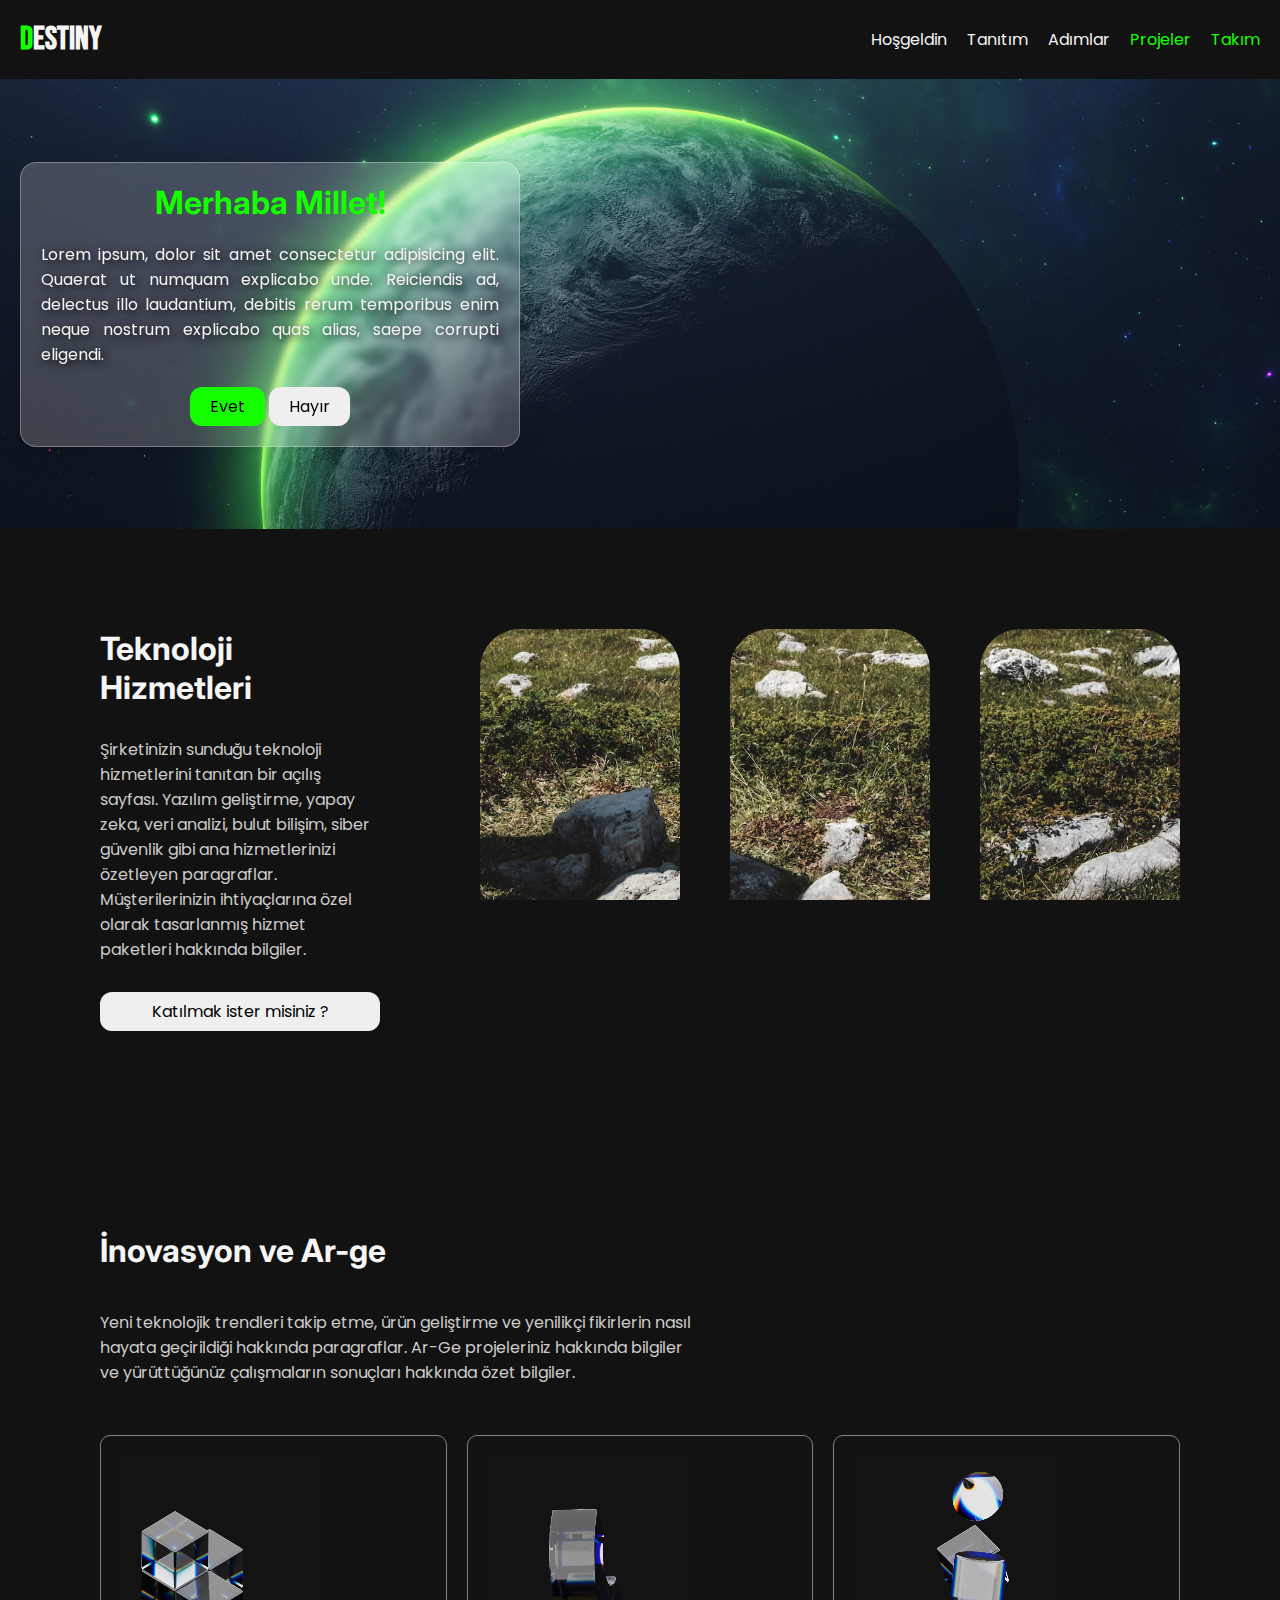
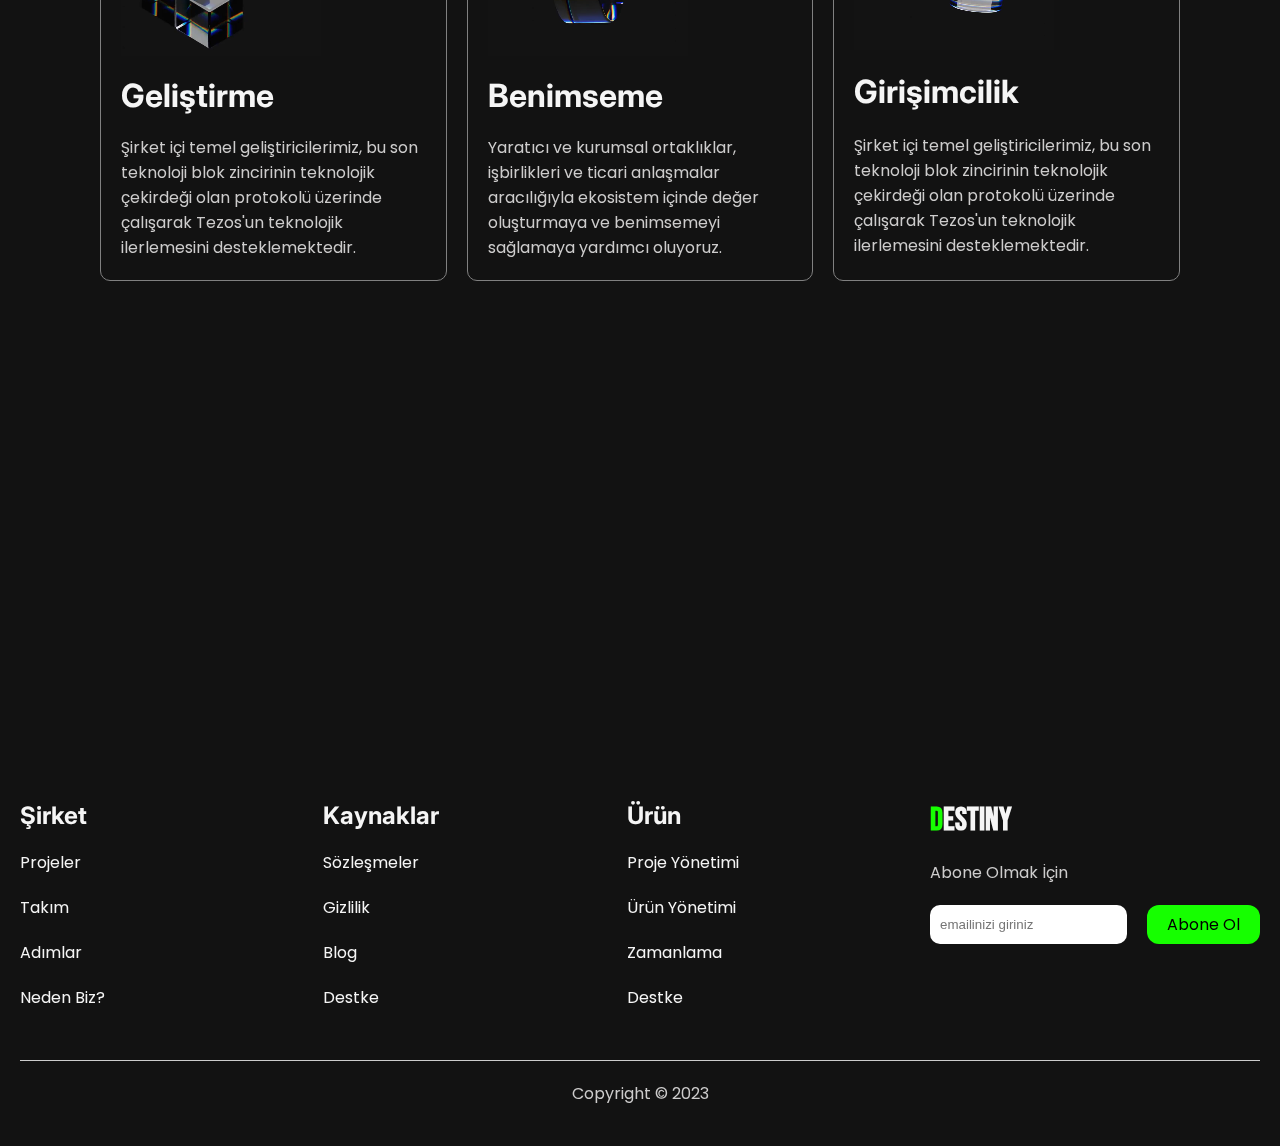
==== index.html @ f63c807e "sayfalar ve ana sayfa eklendi header ve footer alanı geliştirildi" ====
<!DOCTYPE html>
<html lang="en">
<head>
    <meta charset="UTF-8">
    <meta name="viewport" content="width=device-width, initial-scale=1.0">
    <title>Destiny</title>
    <link rel="stylesheet" href="style.css">
</head>
<body>
    <!-- HEADER -->
    <header>
        <h1 class="destiny"><a href="#"><span>D</span>estiny</a></h1>
        <nav>
            <a href="#">Hoşgeldin</a>
            <a href="#">Tanıtım</a>
            <a href="#">Adımlar</a>
            <a href="#" class="special-link">Projeler</a>
            <a href="#" class="special-link">Takım</a>
        </nav>
        <button class="nav-btn">|||</button>
    </header>

    <!-- KARŞILAMA KISMI -->
    <div id="hero">
        <div id="hero-inner">
            <h1>Merhaba Millet!</h1>
            <p>
                Lorem ipsum, dolor sit amet consectetur
                adipisicing elit. Quaerat ut numquam explicabo
                unde. Reiciendis ad, delectus illo laudantium,
                debitis rerum temporibus enim neque nostrum
                explicabo quas alias, saepe corrupti eligendi.
            </p>
            <div class="buttons">
                <button>Evet</button>
                <button>Hayır</button>
            </div>
        </div>
    </div>

    <!-- ANA İÇERİK -->
    <main>
        <section id="window-section">
            <div class="window-section-info">
                <h1>Teknoloji Hizmetleri</h1>
                <p>
                    Şirketinizin sunduğu teknoloji hizmetlerini
                    tanıtan bir açılış sayfası. Yazılım geliştirme,
                    yapay zeka, veri analizi, bulut bilişim, siber
                    güvenlik gibi ana hizmetlerinizi özetleyen
                    paragraflar. Müşterilerinizin ihtiyaçlarına özel
                    olarak tasarlanmış hizmet paketleri hakkında
                    bilgiler.
                </p>
                <button>Katılmak ister misiniz ?</button>
            </div>
            <div class="windows">
                <div class="window"></div>
                <div class="window"></div>
                <div class="window"></div>
            </div>
        </section>
        <!-- KARTLAR ALANI -->
        <section id="cards-section">
            <div class="card-section-info">
                <h1>İnovasyon ve Ar-ge</h1>
                <p>
                    Yeni teknolojik trendleri takip etme, ürün
                    geliştirme ve yenilikçi fikirlerin nasıl hayata
                    geçirildiği hakkında paragraflar. Ar-Ge
                    projeleriniz hakkında bilgiler ve yürüttüğünüz
                    çalışmaların sonuçları hakkında özet bilgiler.
                </p>
            </div>
            <div class="cards">
                <div class="card">
                    <video>
                        <source src="images/first.mp4">
                    </video>
                    <h1>Geliştirme</h1>
                    <p>
                        Şirket içi temel geliştiricilerimiz, bu son
                        teknoloji blok zincirinin teknolojik çekirdeği
                        olan protokolü üzerinde çalışarak Tezos'un
                        teknolojik ilerlemesini desteklemektedir.
                    </p>
                </div>
                <div class="card">
                    <video>
                        <source src="images/second.mp4">
                    </video>
                    <h1>Benimseme</h1>
                    <p>
                        Yaratıcı ve kurumsal ortaklıklar, işbirlikleri
                        ve ticari anlaşmalar aracılığıyla ekosistem
                        içinde değer oluşturmaya ve benimsemeyi
                        sağlamaya yardımcı oluyoruz.
                    </p>
                </div>
                <div class="card">
                    <video>
                        <source src="images/third.mp4">
                    </video>
                    <h1>Girişimcilik</h1>
                    <p>
                        Şirket içi temel geliştiricilerimiz, bu son
                        teknoloji blok zincirinin teknolojik çekirdeği
                        olan protokolü üzerinde çalışarak Tezos'un
                        teknolojik ilerlemesini desteklemektedir.
                    </p>
                </div>
            </div>
        </section>
    </main>
    <!-- FOOTER -->
    <footer>
        <div class="footer-links">
            <div class="link-area">
                <h2>Şirket</h2>
                <a href="">Projeler</a>
                <a href="">Takım</a>
                <a href="">Adımlar</a>
                <a href="">Neden Biz?</a>
            </div>
            <div class="link-area">
                <h2>Kaynaklar</h2>
                <a href="">Sözleşmeler</a>
                <a href="">Gizlilik</a>
                <a href="">Blog</a>
                <a href="">Destke</a>
            </div>
            <div class="link-area">
                <h2>Ürün</h2>
                <a href="">Proje Yönetimi</a>
                <a href="">Ürün Yönetimi</a>
                <a href="">Zamanlama</a>
                <a href="">Destke</a>
            </div>
            <div class="link-area">
                <h1 class="destiny"><a href="#"><span>D</span>estiny</a></h1>
                <p>Abone Olmak İçin</p>
                <form>
                    <input type="email" placeholder="emailinizi giriniz" required>
                    <button>Abone Ol</button>
                </form>
            </div>
        </div>
        <p class="bottom">Copyright &copy; 2023 </p>
    </footer>


    <!-- JS -->
    <script src="main.js"></script>
</body>
</html>
---- style.css ----
@import url('https://fonts.googleapis.com/css2?family=Bebas+Neue&family=Inter:wght@100;300;400;500;600;700;800;900&family=Poppins:ital,wght@0,100;0,200;0,300;0,400;0,500;0,600;0,700;0,800;0,900;1,100;1,200;1,300;1,500;1,600;1,900&display=swap');
*{
    margin:0;
    padding: 0;
    box-sizing: border-box;
}

/*DEĞİŞKENLER*/
:root{
    --green:#16ff00;
    --white:#f5f5f5;
    --gray:#cdcccc;
    --black:#121212;
}

/* Genel Tanımlama ve Stil Sıfırlama */
a{
    text-decoration: none;
    color:var(--white);
}
h1,
h2,
h3,
h4{
    font-family: "Inter";
    color:var(--white);
}

p{
    font-family: "Poppins";
    color: var(--gray);
}

button{
    font-family: "Poppins";
    border: none;
    cursor:pointer;
    padding: 7px 20px;
    font-size:16px;
    border-radius: 12px;
    transition:all .3s;

}
button:hover{
    scale:0.95;
    box-shadow: 2px 2px 20px var(--gray);
    transition:all .4s;
}
section{
    padding:30px; 
}
.destiny{
    font-family: 'Bebas Neue';
}
.destiny span{
    color:var(--green);
}
/* Ana Stiller */
body{
    background: var(--black);
    overflow-x: hidden;
    font-family: "Poppins";
}


/* HEADER */
header{
    display: flex;
    justify-content: space-between;
    align-items: center;
    padding: 20px;
    /* position:fixed;
    top:0; */
    position:sticky;
    top:0;
    background: var(--black);
    z-index: 999;
}
header .nav-btn{
    display: none;
}
header nav{
    display: flex;
    gap:20px;
}

header nav .special-link{
    color:var(--green);
}

/* FOOTER */
footer{
    margin-top: 400px; /*silincek*/
    padding:20px;


}
footer .footer-links{
    display: grid;
    grid-template-columns: repeat(4,1fr);
    column-gap: 20px;
}
footer .footer-links .link-area{
    display: flex;
    flex-direction: column;
    gap:20px;

}
footer form{
    display: flex;
    gap:20px;
}
footer form input{
    padding: 5px 10px;
    border-radius: 10px;
    max-height: 50px;
    border:none;
}
footer form button{
    background-color: var(--green);
    /* white-space:nowrap ile display flexde yaptığımıza benzer şekilde 
    kelimelerin alt alta ya da yan yana gelmesini sağlar.nowrap alt satıra geçmesini engeller.*/
    white-space: nowrap;
    border:none;

}
footer .bottom{
    text-align: center;
    margin-top:50px;
    border-top: 1px solid var(--gray);
    padding: 20px;
}

/* HERO ALANI */
#hero{
    height:50vh;
    background:url(images/back.jpg);
    background-size: cover;
    background-attachment: fixed; /*arka planda görüntüsü sayfanın geri kalanından bağımsız olarak sabitlenir*/
    display: flex;
    align-items: center;
}
#hero-inner{
    max-width: 500px;
    display: flex;
    flex-direction: column;
    gap:20px;
    align-items: center;
    padding: 20px;
    margin-left:20px;
    text-align: justify;
    /* cam efekti */
    /* From https://css.glass */
    background: rgba(255, 255, 255, 0.2);
    border-radius: 16px;
    box-shadow: 0 4px 30px rgba(0, 0, 0, 0.1);
    backdrop-filter: blur(3.2px);
    -webkit-backdrop-filter: blur(3.2px);
    border: 1px solid rgba(255, 255, 255, 0.3);
}
#hero-inner h1{
    color:var(--green);

}
#hero-inner p{
    text-shadow: 2px 2px 10px black;
    color:#f5f5f5;

}
#hero-inner button:nth-child(1){
    background-color: var(--green);
}
    
/* PENCERELER ALANI */
#window-section{
    display: flex;
    justify-content: space-between;
    gap:100px;
}
.window-section-info{
    max-width: 600px;
    display: grid;
    gap:30px;
}
.windows{
    display: grid;
    grid-template-columns: repeat(3,1fr);
    gap:50px;
}
.windows .window{
    min-width: 200px;
    height:400px;
    background: url(images/sec2.jpg);
    background-attachment:fixed;
    background-size:cover;
    border-radius: 40px 40px 0 0 ;
    
}
.windows .window:nth-child(2){
    border-radius:40px;
}
.window-section-info button{
    max-height: 60px;
}
/* KARTLAR */
#cards-section{

}
.card-section-info{
    max-width:600px;
    display: grid;
    gap:40px;
}
.cards{
    display:grid;
    grid-template-columns: repeat(3,1fr);
    column-gap: 20px;
}
.card{
    border:1px solid gray;
    display: grid;
    gap:20px;
    padding: 20px;
    border-radius:10px;
    margin-top: 50px;
}
.card video{
    width:200px;
}



























































/* RESPONSİVE YAPILAR */
/* 1200px aşağısında ki cihazlar için geçerlidir*/
@media (max-width:1200px){
    /* PENCERELER ALANI */
    #window-section{
        flex-direction: column;
        align-items: center;
    }
    .windows .window{
        height: 300px;
    }
}

/* 1000px aşağısında ki cihazlar için geçerlidir*/
@media (max-width:1000px){
    footer .footer-links{
        grid-template-columns:repeat(2,1fr);
        row-gap:50px;
        padding: 40px;
        column-gap: 100px;
    }
     footer .footer-links .link-area:nth-child(even){/* even:tek odd:çift olanları sağa yaslamak için kullanırız.*/
        /* text-align:end; */
    } 
    footer form{
        flex-direction: column;
        /* align-items: end; */
    }
    footer form input{
        max-width:200px;
        height: 40px;
    }
    footer form button{
        max-width: 100px;

    }
    /* KARTLAR ALANI */
    .cards{
        grid-template-columns: 1fr;
        place-items:center; /*align-items:center ve justify-content:center özelliklerini aynı değere atayarak kullanır.*/
    }
    .card{
        max-width: 400px;
    }
}
/* 800px aşağısında ki cihazlar için geçerlidir*/
@media (max-width:800px){
    header nav{
        display: none;
    }
    header .nav-btn{
        display: block;
    }
    .toggle{ /*nav alanını 800px ve aşağısında tanıttık*/
        display: flex;
        flex-direction: column;
        position: fixed;
        right:5px;
        top:70px;
        background: #585858;
        padding:20px;
        border-radius: 15px;
    }
    /* HERO ALANI */
    #hero{
        align-items: center;
        justify-content: center;
    }
    #hero-inner{
        margin:40px;
        text-align: center;
    }
}

/*  500px aşağısında ki cihazlar için geçerlidir */
@media (max-width:500px){
    footer{
        padding: 5px;
    }
    footer .footer-links{
        padding:5px;   
        column-gap: 50px;
    }
}
/* 400px aşağısında ki cihazlar için geçerlidir SE*/
@media (max-width:400px){
    footer{
        font-size: 13px;
    }
    footer .footer-links{
        column-gap: 25px;
    }
    /* HERO ALANI */
    #hero-inner{
        max-width: 200px;
        font-size: 12px;
        padding: 10px;
    }
    #hero-inner h1{
        font-size: 15px;
    }
    #hero-inner p{
        font-size: 10px;
    }
    #hero-inner button{
        padding: 5px 15px;
        font-size: 10px;
        
    }
}
/*1000px den yüksek ise  */
@media (min-width:1000px){
    section{
        padding: 100px;
    }
}
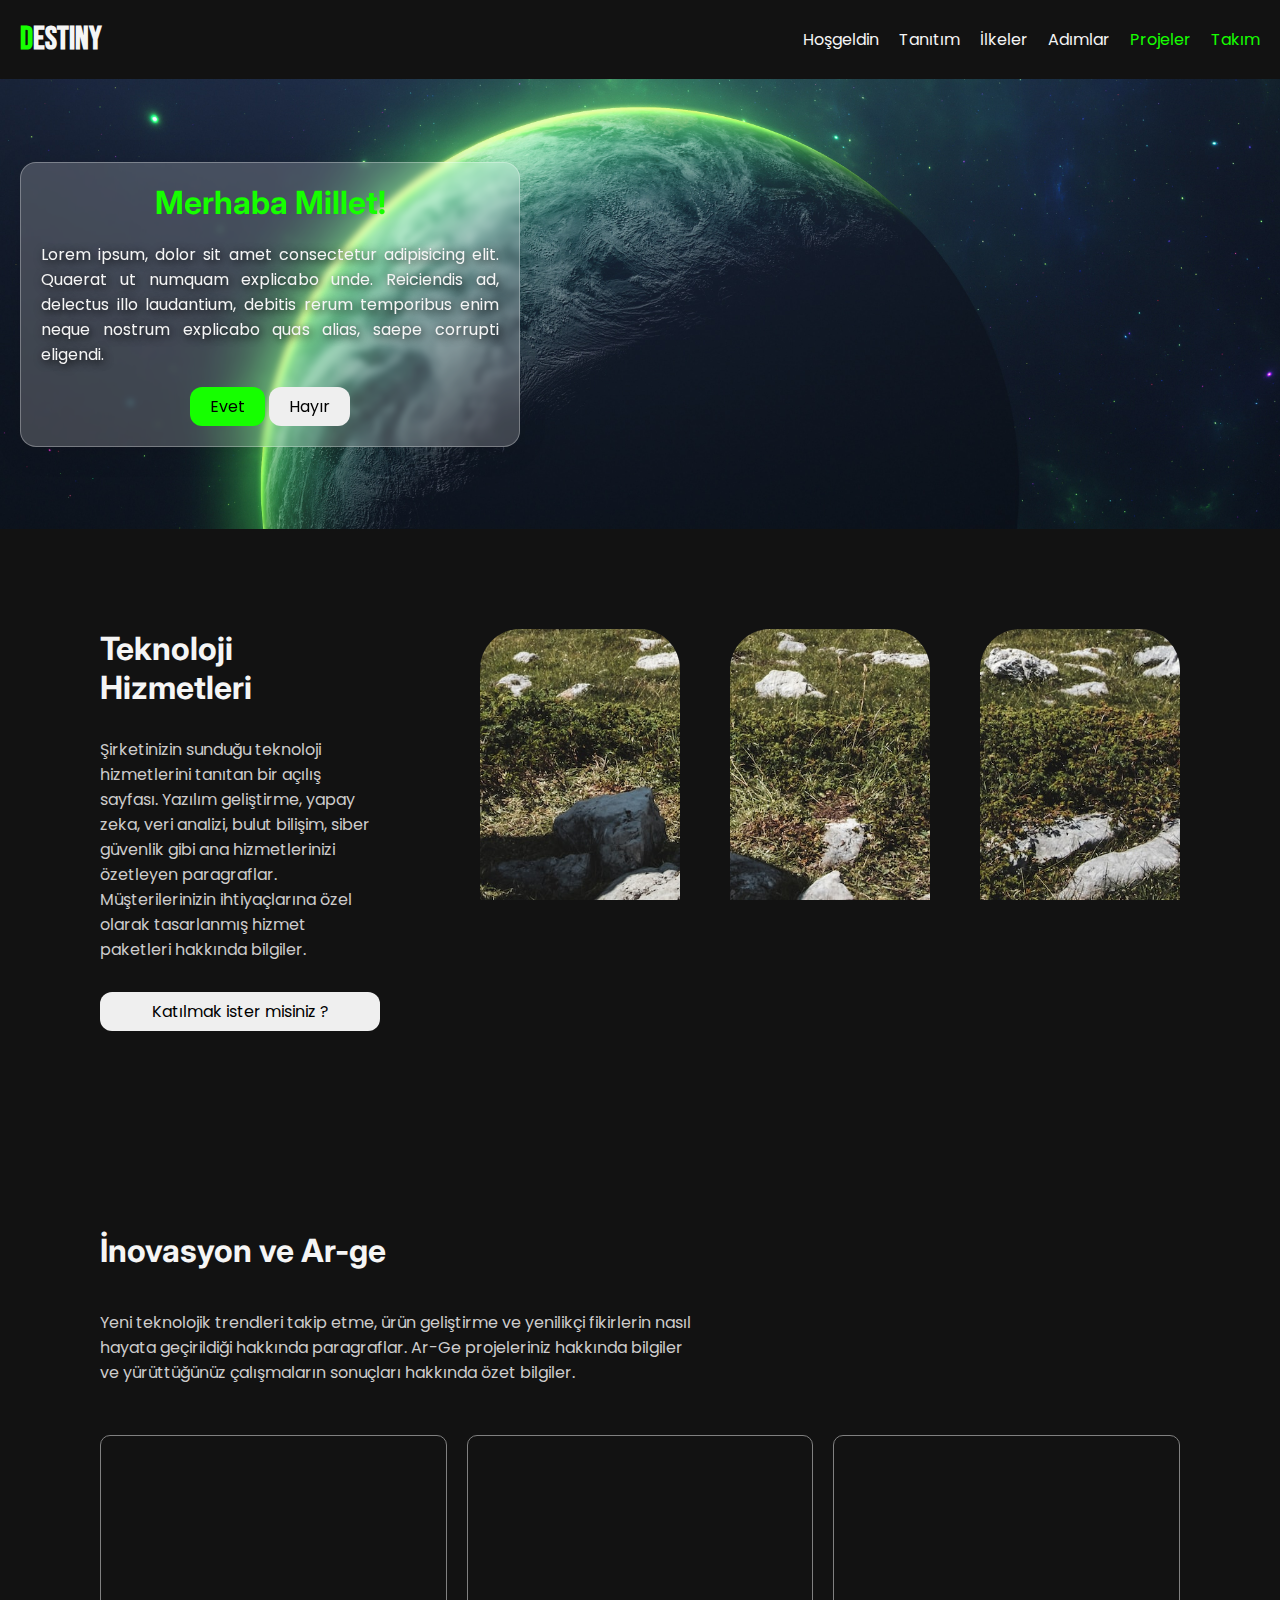
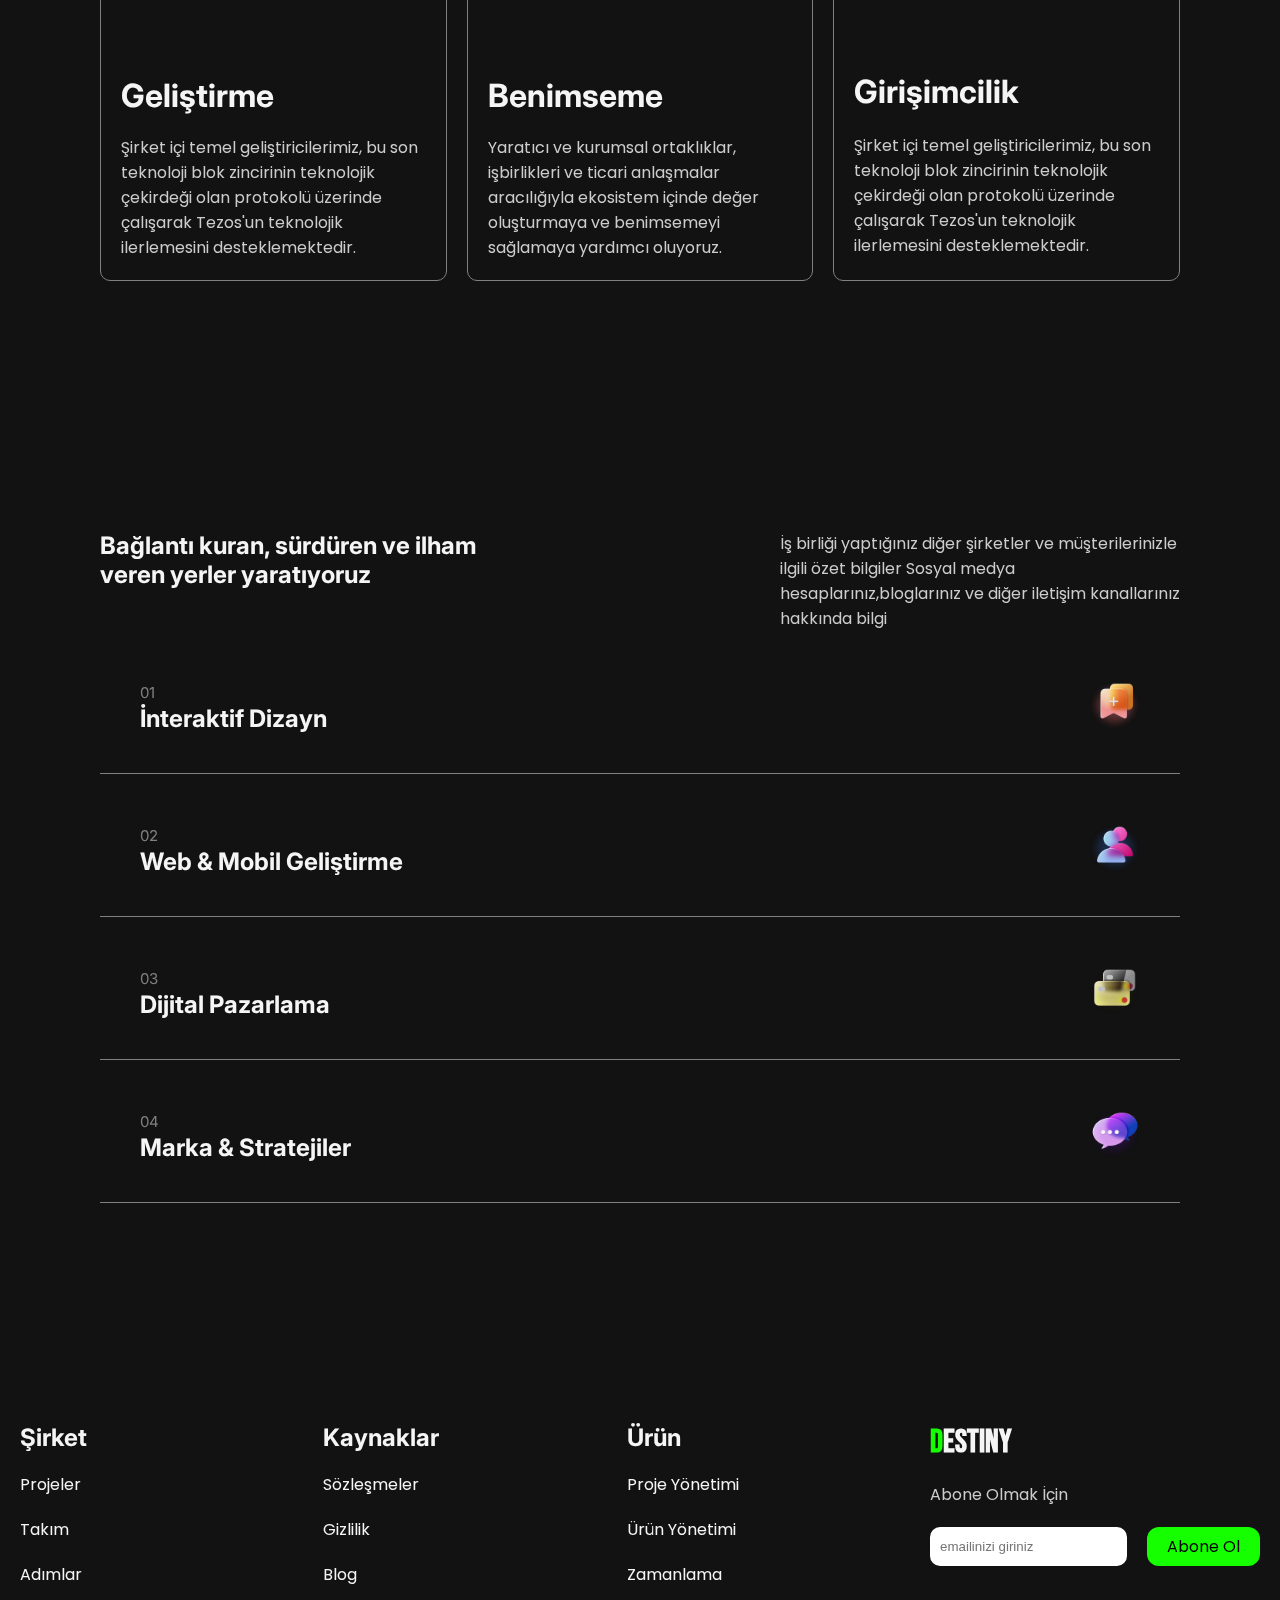
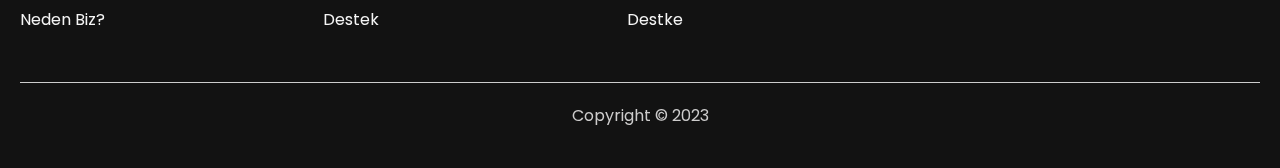
==== commit 9bc371b3: "projeler ve takım alanı eklendi.Responsive yapı eklendi." ====
--- a/index.html
+++ b/index.html
@@ -11,11 +11,12 @@
     <header>
         <h1 class="destiny"><a href="#"><span>D</span>estiny</a></h1>
         <nav>
-            <a href="#">Hoşgeldin</a>
-            <a href="#">Tanıtım</a>
-            <a href="#">Adımlar</a>
-            <a href="#" class="special-link">Projeler</a>
-            <a href="#" class="special-link">Takım</a>
+            <a href="#hero">Hoşgeldin</a>
+            <a href="#window-section">Tanıtım</a>
+            <a href="#cards-section">İlkeler</a>
+            <a href="#list-sec">Adımlar</a>
+            <a href="project.html" class="special-link">Projeler</a>
+            <a href="team.html" class="special-link">Takım</a>
         </nav>
         <button class="nav-btn">|||</button>
     </header>
@@ -111,6 +112,46 @@
                 </div>
             </div>
         </section>
+        <!-- Liste Alanı -->
+        <section id="list-sec">
+            <div class="list-sec-info">
+                <h2>Bağlantı kuran, sürdüren ve ilham veren yerler yaratıyoruz</h2>
+                <p>
+                    İş birliği yaptığınız diğer şirketler ve müşterilerinizle ilgili özet bilgiler
+                    Sosyal medya hesaplarınız,bloglarınız ve diğer iletişim kanallarınız hakkında bilgi
+                </p>
+            </div>
+            <ul>
+                <li>
+                    <h2>
+                        <span>01</span> <br>
+                        İnteraktif Dizayn
+                    </h2>
+                    <img src="images/bookmark.png" alt="">
+                </li>
+                <li>
+                    <h2>
+                        <span>02</span> <br>
+                        Web & Mobil Geliştirme
+                    </h2>
+                    <img src="images/contacts.png" alt="">
+                </li>
+                <li>
+                    <h2>
+                        <span>03</span> <br>
+                        Dijital Pazarlama
+                    </h2>
+                    <img src="images/cards.png" alt="">
+                </li>
+                <li>
+                    <h2>
+                        <span>04</span> <br>
+                        Marka & Stratejiler
+                    </h2>
+                    <img src="images/Chat.png" alt="">
+                </li>
+            </ul>
+        </section>
     </main>
     <!-- FOOTER -->
     <footer>
@@ -127,7 +168,7 @@
                 <a href="">Sözleşmeler</a>
                 <a href="">Gizlilik</a>
                 <a href="">Blog</a>
-                <a href="">Destke</a>
+                <a href="">Destek</a>
             </div>
             <div class="link-area">
                 <h2>Ürün</h2>
--- a/style.css
+++ b/style.css
@@ -14,6 +14,9 @@
 }
 
 /* Genel Tanımlama ve Stil Sıfırlama */
+html{
+    scroll-behavior: smooth;
+}
 a{
     text-decoration: none;
     color:var(--white);
@@ -90,7 +93,7 @@
 
 /* FOOTER */
 footer{
-    margin-top: 400px; /*silincek*/
+     margin-top: 100px;/*silincek*/
     padding:20px;
 
 
@@ -227,66 +230,312 @@
 .card video{
     width:200px;
 }
-
-
-
-
-
-
-
-
-
-
-
-
-
-
-
-
-
-
-
-
-
-
-
-
-
-
-
-
-
-
-
-
-
-
-
-
-
-
-
-
-
-
-
-
-
-
-
-
-
-
-
-
-
-
-
-
-
-
-
-/* RESPONSİVE YAPILAR */
+/* LİSTE ALANI */
+#list-sec{
+    margin:50px 0;
+}
+#list-sec .list-sec-info{
+    display: flex;
+    justify-content: space-between;
+    gap:40px;
+
+}
+#list-sec .list-sec-info h2,
+.list-sec-info p{
+    max-width: 400px;
+
+}   
+
+#list-sec ul{
+
+}
+#list-sec ul li{
+    display: flex;
+    justify-content: space-between;
+    margin-top:4px;
+    border-bottom: 1px solid gray;
+    padding: 40px;
+    align-items: center;
+}
+
+#list-sec ul li span{
+    color:gray;
+    font-weight: 400;
+    font-size: 15px;
+    margin-bottom:5px;
+}
+#list-sec ul li img{
+    width:50px;
+}
+
+/*! PROJELER SAYFASI  */
+.welcome{
+    max-width: 1300px;
+    padding: 100px;
+    font-size:55px;
+    background-image: linear-gradient(155deg,
+    #00DBDE 15%,
+    #9e0699 42.5%,
+    #00fbff 100%);
+    /* arka planı yazıya aktarmak için kullandık */
+    -webkit-background-clip:text;
+    /* yazıya aktardığımız arka planı göstermek için kullandık */
+    -webkit-text-fill-color: transparent;
+}
+#what-section{
+    display: flex;
+    justify-content: space-between;
+    gap:40px;
+}
+#what-section .info{
+    max-width: 400px;
+}
+
+#what-section .info h1{
+    margin-bottom: 50px;
+}
+#what-section .cards{
+    display: flex;
+    gap:100px;
+    
+
+}
+#what-section .what-card {
+    min-width: 200px;
+    max-width: 400px;
+    display: flex;
+    flex-direction: column;
+    align-items: center;
+    gap:20px;
+    text-align: center;
+    background-color: #323443;
+    border-radius: 10px;
+    padding: 30px 20px;
+    position: relative;
+}
+#what-section .what-card img{
+    position: absolute;
+    width: 50px;
+    top:-50px;
+    
+}
+#what-section .what-card h3{
+    text-align: center;
+    padding: 20px;
+}
+#what-section .what-card p{
+    text-align: justify;
+    max-width: 400px;
+}
+/* PROJELER ALANI */
+#projects-section{
+    display: flex;
+    flex-direction: column;
+    gap:40px;
+}
+#projects-section .project{
+    display: flex;
+    gap:30px;
+}
+.project-img{
+    display: flex;
+    align-items: end;
+    background:#323443;
+    padding: 40px 60px 0;
+    display: flex;
+    position: relative;
+}
+.project-img:hover{
+    background-image: linear-gradient(135deg, #FF3CAC 0%, #70006c 24%, #2B86C5 64%, #21d89a 100%);
+
+}
+.project-img img{
+    cursor: pointer;
+}
+.project-img .arrow-icon{
+    position: absolute;
+    background-color: #494a57;
+    right:5px;
+    top:5px;
+    display: flex;
+    border-radius: 4px;
+    cursor: pointer;
+
+}
+.project-info{
+    display: flex;
+    flex-direction:column;
+    gap:30px;
+    max-width: 700px;
+}
+/*! TAKIM SAYFASI */
+#count-section{
+    display: flex;
+    justify-content: space-around;
+    align-items: center;
+    gap:50px;
+}
+
+.count-sec-left{
+    display: flex;
+    flex-direction: column;
+    gap:50px;
+}
+.count-sec-left .counter{
+    padding: 20px;
+    /* From https://css.glass */
+    background: rgba(255, 255, 255, 0.09);
+    border-radius: 16px;
+    box-shadow: 0 4px 30px rgba(0, 0, 0, 0.1);
+    backdrop-filter: blur(5px);
+    -webkit-backdrop-filter: blur(5px);
+    border: 1px solid rgba(255, 255, 255, 0.3);
+}
+.counter .boxes{
+    display: grid;
+    grid-template-columns: repeat(4,1fr);
+    column-gap: 20px;
+    margin-top:20px;
+}
+.counter .boxes .box{
+    background-color: rgb(0,0,21);
+    border-radius: 7px;
+    padding: 10px;
+    text-align: center;
+}
+.count-sec-left .buttons{
+    display: flex;
+    gap:20px;
+
+}
+.count-sec-left .buttons button{
+    background-color:transparent;
+    color:var(--white);
+    border:1px solid var(--green);
+}
+.count-sec-left .buttons button:hover{
+    background-color: var(--green);
+    box-shadow: none;
+    color: var(--black);
+}
+.count-sec-right img{
+    border-radius: 10px;
+    max-width: 500px;
+}
+/* RESİMLER ALANI */
+#images-section{    
+    display: flex;
+    gap:20px;
+    justify-content: space-between;
+}
+.img-wrapper{
+    position: relative;
+}
+.img-wrapper img{
+    width: 400px;
+    border-radius: 20px;
+}
+.img-wrapper h1{
+    position: absolute;
+    bottom:0;
+    width: 100%;/*Bunu vermemizin nedeni h1 etiketinin içindeki yazı kadar yer kaplamasıydı ve bundan dolayı resmi ortalamıyordu.*/
+    text-align: center;
+    padding: 20px;
+    /* From https://css.glass */
+    background: rgba(255, 255, 255, 0.09);
+    border-radius: 16px;
+    box-shadow: 0 4px 30px rgba(0, 0, 0, 0.1);
+    backdrop-filter: blur(5px);
+    -webkit-backdrop-filter: blur(5px);
+    border: 1px solid rgba(255, 255, 255, 0.3);
+}
+/* BAĞIŞ ALANI */
+#donate-section{
+    display: inline-block;
+    position: relative;
+    left: 50%;
+    transform: translateX(-50%);
+}
+.donate-title{
+    display: flex;
+    justify-content: space-between;
+    margin-bottom: 30px;
+}
+.donate-section-content{
+    display: grid;
+    grid-template-columns: repeat(4,200px);
+    justify-content: center;
+    gap:40px;
+}
+.donate-people{
+    display: flex;
+    gap:10px;
+    background: rgb(49, 0, 49);
+    color:white;
+    padding: 10px;
+    border-radius: 45px;
+}
+.donate-people img{
+    width: 50px;
+    border-radius: 50%;
+}
+
+
+
+
+
+
+
+
+
+
+
+
+
+
+
+
+
+
+
+
+
+
+
+
+
+
+
+
+
+
+
+
+
+
+
+
+
+
+
+
+
+
+
+
+/*! RESPONSİVE YAPILAR */
+/* 1500px aşağısında ki cihazlar için geçerlidir */
+@media (max-width:1500px){
+    #images-section{
+        flex-direction: column;
+        align-items: center;
+        gap: 50px;
+        margin-top: 40px;
+    }
+    #images-section img{
+        width:400px;
+    }
+}
 /* 1200px aşağısında ki cihazlar için geçerlidir*/
 @media (max-width:1200px){
     /* PENCERELER ALANI */
@@ -297,6 +546,32 @@
     .windows .window{
         height: 300px;
     }
+    /* WHAT-SECTİON */
+    #what-section{
+        flex-direction: column;
+        gap: 50px;
+    }
+    #what-section .info{
+        display: flex;
+        max-width: unset;
+        gap:40px
+    }
+    #what-section .info h1{
+        white-space: nowrap;
+    }
+    /* PROJELER ALANI */
+    #projects-section .project{
+        flex-direction: column-reverse; /*1200 px altında resim alanıyla info alanının yerini değiştirmek için flex-direction:column-reverse 
+        ya da ilk önce gelmesini istediğimiz alanı order:-1 ile öne çıkarabiliriz*/
+    }
+    /* .project-info{
+        order:-1
+    } */
+    #projects-section .project-img{
+        justify-content: center;
+        padding: 20px 100px 0;
+    }
+    
 }
 
 /* 1000px aşağısında ki cihazlar için geçerlidir*/
@@ -329,6 +604,31 @@
     }
     .card{
         max-width: 400px;
+        
+    }
+    /* PROJELER SAYFASI */
+    .welcome{
+        padding: 100px 20px;
+        font-size: 40px;
+    }
+    /* TAKIM ALANI */
+    #count-section{
+        flex-direction: column-reverse;
+    }
+    .count-sec-right img{
+        max-width: 300px;
+    }
+    .count-sec-left .buttons{
+        font-size: 15px;
+        justify-content: space-around;
+    }
+    /* FOTOĞRAFLAR ALANI */
+    #images-section img{
+        width:300px;
+    }
+    /* BAĞIŞ ALANI */
+    .donate-section-content{
+        grid-template-columns: repeat(3,200px);
     }
 }
 /* 800px aşağısında ki cihazlar için geçerlidir*/
@@ -358,6 +658,32 @@
         margin:40px;
         text-align: center;
     }
+    /* LİSTE ALANI */
+    #list-sec{
+        padding:30px;
+    }
+    #list-sec .list-sec-info{
+        flex-direction: column;
+        /* align-items: center; kullanılabilir ortalamak için */
+    
+    }
+    #list-sec .list-sec-info h2,.list-sec-info p{
+        /* bu stile hiç değer ataması yapılmamış gibi davranır */
+        max-width: unset;
+    }
+    /* WHAT-SECTİON */
+    #what-section .info{
+        flex-direction: column;
+        gap:0;
+    }
+    #what-section .cards{
+        gap:40px;
+    }
+    /* BAĞIŞ ALANI */
+    .donate-section-content{
+        grid-template-columns: repeat(2,200px);
+    }
+
 }
 
 /*  500px aşağısında ki cihazlar için geçerlidir */
@@ -369,6 +695,32 @@
         padding:5px;   
         column-gap: 50px;
     }
+    /* WHAT_SECTİON CARD */
+    #what-section .cards{
+        display: flex;
+        flex-direction: column;
+        row-gap: 60px;
+        margin-top: 15px;
+    }
+    #what-section .what-card {
+        padding: 10px 5px;
+    }
+    #what-section .what-card h3{
+        padding: 0;
+    }
+    /* PROJELER ALANI */
+    .project-img{
+        padding: 0 30px !important;
+    }
+    .project-img img{
+        width: 100%;
+    }
+    .project-info{
+        margin-top: 70px;
+    }
+
+
+
 }
 /* 400px aşağısında ki cihazlar için geçerlidir SE*/
 @media (max-width:400px){
@@ -395,10 +747,35 @@
         font-size: 10px;
         
     }
-}
-/*1000px den yüksek ise  */
+    /* TAKIM SAYFASI */
+    .count-sec-right img{
+        max-width: 200px;
+    }
+    .count-sec-left .counter{
+        padding: 10px;
+        font-size: 10px;
+    }
+    .count-sec-left h1{
+        font-size: 15px;
+    }
+    .count-sec-left .buttons{
+        white-space: nowrap;
+    }
+}
+/*1000px den büyük ise  */
 @media (min-width:1000px){
     section{
         padding: 100px;
     }
-}
+    /* LİSTE ALANI */
+    
+}
+/* 1550 px den büyük ise */
+@media (min-width:1550px){
+    /* LİSTE ALANI */
+    #list-sec .list-sec-info{
+    justify-content: space-around;
+    margin-bottom: 25px;
+}
+}
+    